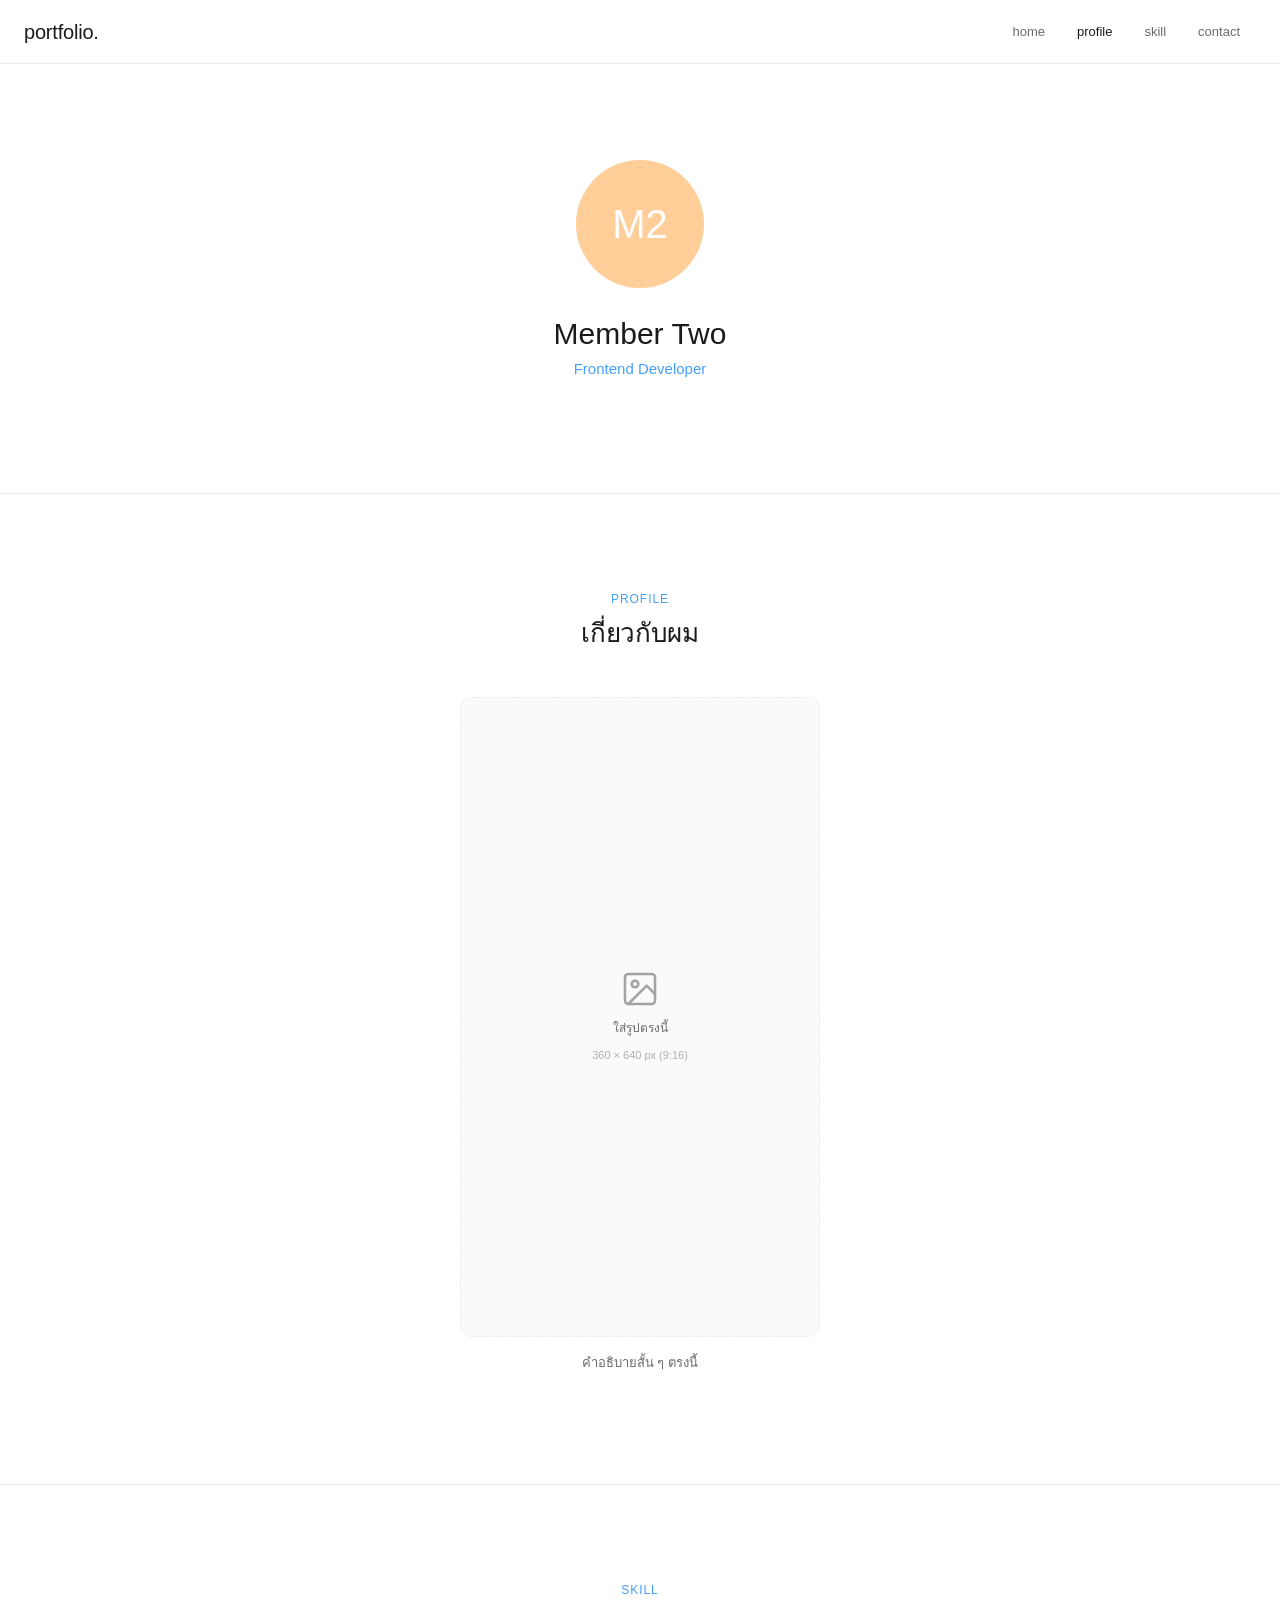
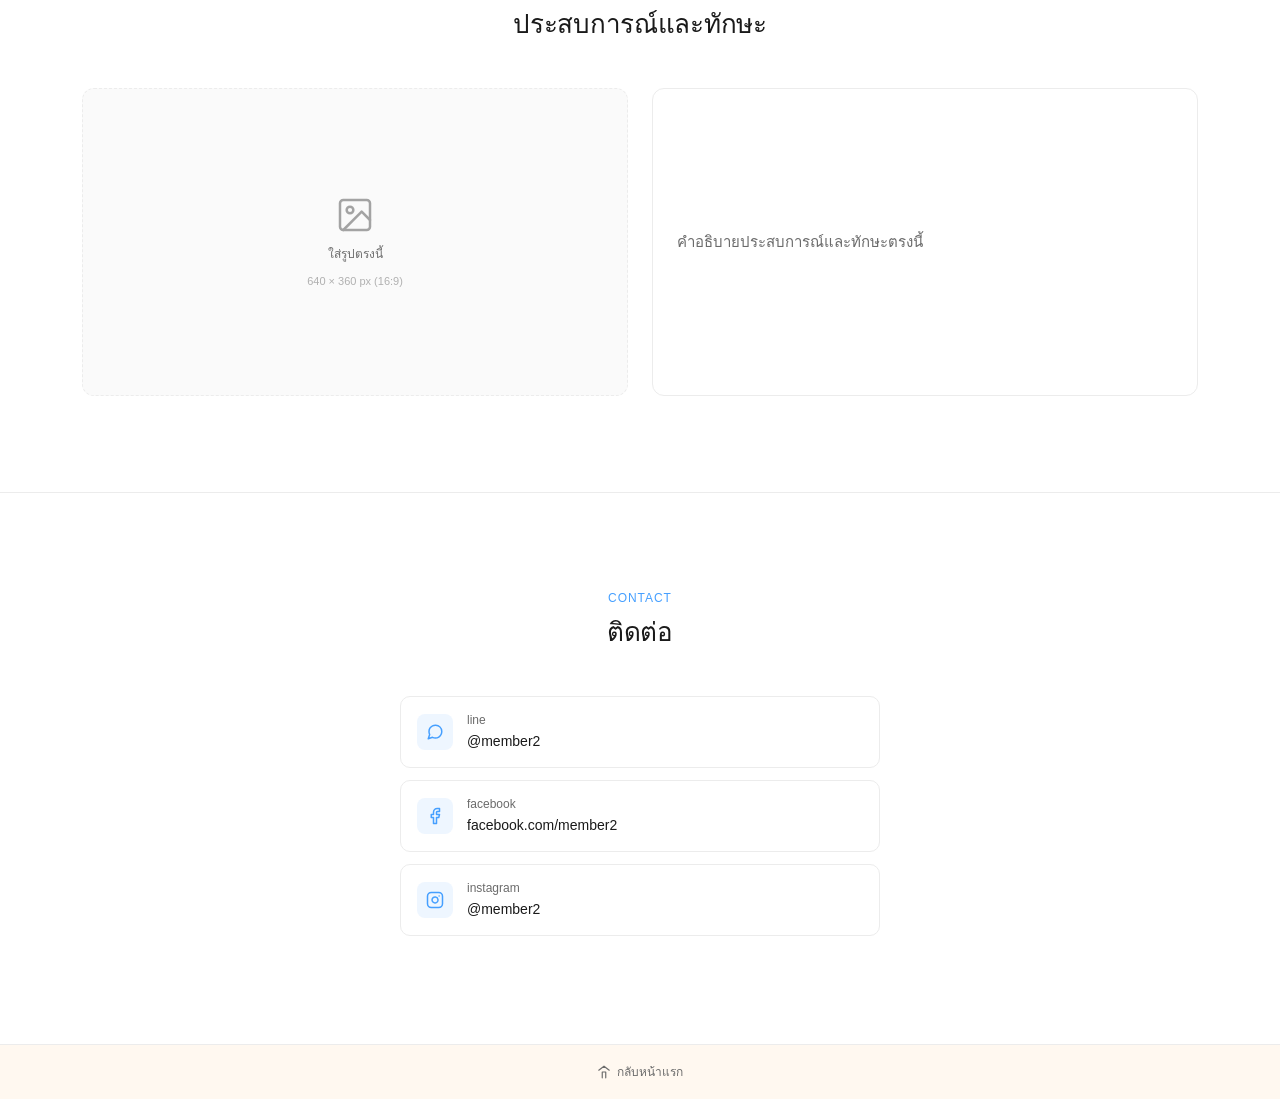
==== member2.html @ beedef67 "Add files via upload" ====
<!DOCTYPE html>
<html lang="th">
<head>
<meta charset="UTF-8">
<meta name="viewport" content="width=device-width, initial-scale=1.0">
<title>Member Two — Resume</title>
<link rel="icon" href="data:,">
<link href="https://cdnjs.cloudflare.com/ajax/libs/bootstrap/5.3.3/css/bootstrap.min.css" rel="stylesheet">
<link href="style.css" rel="stylesheet">
</head>
<body>

<!-- hidden SVG filters simulating color-blindness (method A) -->
<svg width="0" height="0" style="position:absolute">
  <defs>
    <filter id="protanopia">
      <feColorMatrix type="matrix" values="
        0.567 0.433 0     0 0
        0.558 0.442 0     0 0
        0     0.242 0.758 0 0
        0     0     0     1 0" />
    </filter>
    <filter id="deuteranopia">
      <feColorMatrix type="matrix" values="
        0.625 0.375 0   0 0
        0.7   0.3   0   0 0
        0     0.3   0.7 0 0
        0     0     0   1 0" />
    </filter>
    <filter id="tritanopia">
      <feColorMatrix type="matrix" values="
        0.95 0.05  0     0 0
        0    0.433 0.567 0 0
        0    0.475 0.525 0 0
        0    0     0     1 0" />
    </filter>
  </defs>
</svg>

<nav class="navbar navbar-expand-md site-nav fixed-top">
  <div class="container-fluid px-3 px-md-4">
    <a class="navbar-brand" href="index.html">portfolio.</a>

    <button class="navbar-toggler" type="button" data-bs-toggle="collapse" data-bs-target="#navMenu" aria-label="Toggle navigation">
      <span class="navbar-toggler-icon"></span>
    </button>

    <div class="collapse navbar-collapse" id="navMenu">
      <ul class="navbar-nav ms-auto">
        <li class="nav-item"><a class="nav-link" href="index.html">home</a></li>
        <li class="nav-item"><a class="nav-link" href="#profile">profile</a></li>
        <li class="nav-item"><a class="nav-link" href="#skill">skill</a></li>
        <li class="nav-item"><a class="nav-link" href="#contact">contact</a></li>
      </ul>
    </div>
  </div>
</nav>

<main style="padding-top:64px;">

  <!-- part 1: photo, name, job title -->
  <section id="home" class="resume-section text-center">
    <div class="avatar">M2</div>
    <h1 class="resume-name">Member Two</h1>
    <p class="resume-title">Frontend Developer</p>
  </section>

  <!-- extra section: short bio -->
  <section id="profile" class="resume-section text-center">
    <p class="section-label">profile</p>
    <h2 class="section-title">เกี่ยวกับผม</h2>
    <div class="profile-photo profile-photo--portrait">
      <svg viewBox="0 0 24 24" fill="none" stroke="currentColor" stroke-width="1.5" stroke-linecap="round" stroke-linejoin="round"><rect x="3" y="3" width="18" height="18" rx="2"></rect><circle cx="9" cy="9" r="2"></circle><path d="m21 15-5-5L5 21"></path></svg>
      <span class="photo-hint">ใส่รูปตรงนี้</span>
      <span class="photo-size">360 × 640 px (9:16)</span>
    </div>
    <p class="profile-caption">คำอธิบายสั้น ๆ ตรงนี้</p>
  </section>

  <!-- part 2: experience + skills -->
  <section id="skill" class="resume-section">
    <p class="section-label">skill</p>
    <h2 class="section-title">ประสบการณ์และทักษะ</h2>

    <div class="container">
      <div class="row g-4 align-items-stretch">
        <div class="col-md-6">
          <div class="profile-photo">
            <svg viewBox="0 0 24 24" fill="none" stroke="currentColor" stroke-width="1.5" stroke-linecap="round" stroke-linejoin="round"><rect x="3" y="3" width="18" height="18" rx="2"></rect><circle cx="9" cy="9" r="2"></circle><path d="m21 15-5-5L5 21"></path></svg>
            <span class="photo-hint">ใส่รูปตรงนี้</span>
            <span class="photo-size">640 × 360 px (16:9)</span>
          </div>
        </div>
        <div class="col-md-6">
          <div class="profile-desc-box">
            <p class="profile-text">คำอธิบายประสบการณ์และทักษะตรงนี้</p>
          </div>
        </div>
      </div>
    </div>
  </section>

  <!-- part 3: contact -->
  <section id="contact" class="resume-section">
    <p class="section-label">contact</p>
    <h2 class="section-title">ติดต่อ</h2>

    <div class="contact-grid">
      <a href="https://line.me/" class="contact-row" target="_blank" rel="noopener">
        <span class="icon-wrap">
          <svg viewBox="0 0 24 24" fill="none" stroke="currentColor" stroke-width="2" stroke-linecap="round" stroke-linejoin="round"><path d="M21 11.5a8.38 8.38 0 0 1-.9 3.8 8.5 8.5 0 0 1-7.6 4.7 8.38 8.38 0 0 1-3.8-.9L3 21l1.9-5.7a8.38 8.38 0 0 1-.9-3.8 8.5 8.5 0 0 1 4.7-7.6 8.38 8.38 0 0 1 3.8-.9h.5a8.48 8.48 0 0 1 8 8v.5z"></path></svg>
        </span>
        <span><span class="label d-block">line</span><span class="value">@member2</span></span>
      </a>
      <a href="https://facebook.com/" class="contact-row" target="_blank" rel="noopener">
        <span class="icon-wrap">
          <svg viewBox="0 0 24 24" fill="none" stroke="currentColor" stroke-width="2" stroke-linecap="round" stroke-linejoin="round"><path d="M18 2h-3a5 5 0 0 0-5 5v3H7v4h3v8h4v-8h3l1-4h-4V7a1 1 0 0 1 1-1h3z"></path></svg>
        </span>
        <span><span class="label d-block">facebook</span><span class="value">facebook.com/member2</span></span>
      </a>
      <a href="https://instagram.com/" class="contact-row" target="_blank" rel="noopener">
        <span class="icon-wrap">
          <svg viewBox="0 0 24 24" fill="none" stroke="currentColor" stroke-width="2" stroke-linecap="round" stroke-linejoin="round"><rect x="2" y="2" width="20" height="20" rx="5"></rect><path d="M16 11.37A4 4 0 1 1 12.63 8 4 4 0 0 1 16 11.37z"></path><line x1="17.5" y1="6.5" x2="17.51" y2="6.5"></line></svg>
        </span>
        <span><span class="label d-block">instagram</span><span class="value">@member2</span></span>
      </a>
    </div>
  </section>

</main>

<footer class="site-footer">
  <a href="index.html">
    <svg viewBox="0 0 24 24" fill="none" stroke="currentColor" stroke-width="2" stroke-linecap="round" stroke-linejoin="round"><path d="m3 9 9-7 9 7"></path><path d="M9 22V12h6v10"></path></svg>
    กลับหน้าแรก
  </a>
</footer>

<script src="https://cdnjs.cloudflare.com/ajax/libs/bootstrap/5.3.3/js/bootstrap.bundle.min.js"></script>
<script src="script.js"></script>
</body>
</html>
---- style.css ----
:root {
  --white: #ffffff;
  --peach: #ffce99;
  --blue: #459fff;
  --text: #1a1a1a;
  --text-muted: #6b6b6b;
  --border: #ececec;
}

* { box-sizing: border-box; }

html, body {
  height: 100%;
  background: var(--white);
  font-family: -apple-system, BlinkMacSystemFont, "Segoe UI", Roboto, Helvetica, Arial, sans-serif;
  color: var(--text);
  transition: filter 0.2s ease;
}

a { text-decoration: none; }

/* ---------- colorblind simulation filters (method A) ---------- */
html.cb-protanopia   { filter: url(#protanopia); }
html.cb-deuteranopia { filter: url(#deuteranopia); }
html.cb-tritanopia   { filter: url(#tritanopia); }

/* ---------- navbar ---------- */
.site-nav {
  background: var(--white) !important;
  border-bottom: 1px solid var(--border);
  height: 64px;
}

.site-nav .navbar-brand {
  font-weight: 500;
  color: var(--text) !important;
  letter-spacing: -0.01em;
}

.site-nav .nav-link {
  font-size: 13px;
  color: var(--text-muted) !important;
  margin: 0 8px;
}
.site-nav .nav-link:hover,
.site-nav .nav-link.active { color: var(--text) !important; }

/* ---------- settings gear (landing page only) ---------- */
.settings-btn {
  background: none;
  border: none;
  cursor: pointer;
  width: 36px;
  height: 36px;
  border-radius: 8px;
  display: flex;
  align-items: center;
  justify-content: center;
  color: var(--text-muted);
  transition: background 0.15s ease, color 0.15s ease;
}
.settings-btn:hover { background: #f7f7f7; color: var(--text); }
.settings-btn.active { color: var(--blue); background: #eef6ff; }
.settings-btn svg { width: 20px; height: 20px; }
.settings-btn.spin svg { animation: spin 0.5s ease; }
@keyframes spin { from { transform: rotate(0deg); } to { transform: rotate(90deg); } }

.settings-panel {
  position: absolute;
  top: 48px;
  right: 0;
  width: 240px;
  background: var(--white);
  border: 1px solid var(--border);
  border-radius: 10px;
  padding: 6px;
  display: none;
  box-shadow: 0 4px 16px rgba(0,0,0,0.06);
  z-index: 200;
}
.settings-panel.open { display: block; }

.settings-label {
  font-size: 11px;
  font-weight: 500;
  color: var(--text-muted);
  padding: 10px 12px 6px;
  letter-spacing: 0.02em;
}

.mode-option {
  display: flex;
  align-items: center;
  gap: 10px;
  width: 100%;
  padding: 10px 12px;
  border: none;
  background: none;
  border-radius: 8px;
  font-size: 13px;
  color: var(--text);
  cursor: pointer;
  text-align: left;
}
.mode-option:hover { background: #f7f7f7; }
.mode-option.selected { background: var(--blue); color: var(--white); }

.mode-dot {
  width: 8px; height: 8px;
  border-radius: 50%;
  border: 1.5px solid currentColor;
  flex-shrink: 0;
}
.mode-option.selected .mode-dot { background: var(--white); border-color: var(--white); }

/* ---------- hero (landing page) ---------- */
.hero-wrap {
  position: relative;
  min-height: calc(100vh - 64px);
  display: flex;
  align-items: center;
  justify-content: center;
  overflow: hidden;
}

.circle-peach {
  position: absolute;
  top: -80px;
  right: -100px;
  width: 320px;
  height: 320px;
  border-radius: 50%;
  background: var(--peach);
  opacity: 0.55;
}

.circle-blue {
  position: absolute;
  bottom: -100px;
  left: -100px;
  width: 260px;
  height: 260px;
  border-radius: 50%;
  background: var(--blue);
  opacity: 0.12;
}

.hero {
  position: relative;
  text-align: center;
  max-width: 520px;
  padding: 80px 24px;
}

.eyebrow {
  font-size: 12px;
  letter-spacing: 0.08em;
  text-transform: uppercase;
  color: var(--blue);
  font-weight: 500;
  margin-bottom: 18px;
}

.hero h1 {
  font-size: 34px;
  font-weight: 500;
  line-height: 1.35;
  margin-bottom: 16px;
  letter-spacing: -0.01em;
}

.hero .subtitle {
  font-size: 15px;
  color: var(--text-muted);
  line-height: 1.6;
  margin: 0 auto 36px;
  max-width: 420px;
}

.links { display: flex; gap: 14px; justify-content: center; flex-wrap: wrap; }

.link-btn {
  display: inline-flex;
  align-items: center;
  gap: 8px;
  padding: 13px 26px;
  border-radius: 8px;
  font-size: 14px;
  font-weight: 500;
  border: 1.5px solid transparent;
  transition: opacity 0.15s ease;
}
.link-btn:hover { opacity: 0.85; }
.link-btn svg { width: 16px; height: 16px; }

.link-primary { background: var(--blue); color: var(--white) !important; }
.link-secondary { background: var(--white); color: var(--blue) !important; border-color: var(--blue); }

/* ---------- footer bar ---------- */
.site-footer {
  background: #fff8f0;
  border-top: 1px solid var(--border);
  padding: 18px 24px;
  display: flex;
  justify-content: center;
  gap: 32px;
}
.site-footer a {
  display: inline-flex;
  align-items: center;
  gap: 6px;
  font-size: 12px;
  color: var(--text-muted) !important;
}
.site-footer a:hover { color: var(--text) !important; }
.site-footer svg { width: 14px; height: 14px; }

/* ---------- resume pages ---------- */
.resume-section {
  scroll-margin-top: 80px;
  padding: 96px 24px;
  border-bottom: 1px solid var(--border);
}
.resume-section:last-of-type { border-bottom: none; }

.section-label {
  font-size: 12px;
  letter-spacing: 0.08em;
  text-transform: uppercase;
  color: var(--blue);
  font-weight: 500;
  margin-bottom: 10px;
  text-align: center;
}

.section-title {
  font-size: 26px;
  font-weight: 500;
  text-align: center;
  margin-bottom: 48px;
  letter-spacing: -0.01em;
}

/* home section */
#home {
  border-bottom: 1px solid var(--border);
}
.avatar {
  width: 128px;
  height: 128px;
  border-radius: 50%;
  background: var(--peach);
  display: flex;
  align-items: center;
  justify-content: center;
  margin: 0 auto 28px;
  color: var(--white);
  font-size: 40px;
  font-weight: 500;
}
.resume-name {
  font-size: 30px;
  font-weight: 500;
  text-align: center;
  margin-bottom: 6px;
}
.resume-title {
  font-size: 15px;
  color: var(--blue);
  text-align: center;
  font-weight: 500;
}

/* profile section */
/* profile section: vertical photo + tiny caption */
.profile-photo {
  width: 100%;
  aspect-ratio: 16 / 9;
  border: 1.5px dashed var(--border);
  border-radius: 12px;
  background: #fafafa;
  display: flex;
  flex-direction: column;
  align-items: center;
  justify-content: center;
  gap: 10px;
  color: var(--text-muted);
}
.profile-photo--portrait {
  width: 360px;
  max-width: 100%;
  height: 640px;
  aspect-ratio: auto;
  margin: 0 auto;
}
.profile-photo svg { width: 40px; height: 40px; opacity: 0.6; }
.profile-photo .photo-hint { font-size: 12px; }
.profile-photo .photo-size { font-size: 11px; color: #b0b0b0; }

.profile-caption {
  margin-top: 16px;
  font-size: 13px;
  color: var(--text-muted);
}

.profile-desc-box {
  height: 100%;
  min-height: 220px;
  border: 1px solid var(--border);
  border-radius: 12px;
  padding: 24px;
  display: flex;
  align-items: center;
}

.profile-text {
  color: var(--text-muted);
  font-size: 15px;
  line-height: 1.8;
  text-align: left;
  margin: 0;
}

/* skill section */
.skill-card {
  background: var(--white);
  border: 1px solid var(--border);
  border-radius: 10px;
  padding: 24px;
  height: 100%;
}
.skill-card h3 {
  font-size: 15px;
  font-weight: 500;
  margin-bottom: 6px;
}
.skill-card p {
  font-size: 13px;
  color: var(--text-muted);
  margin-bottom: 14px;
}
.skill-bar-track {
  height: 6px;
  border-radius: 4px;
  background: #f0f0f0;
  overflow: hidden;
}
.skill-bar-fill {
  height: 100%;
  background: var(--blue);
  border-radius: 4px;
}

.exp-item {
  border-left: 2px solid var(--peach);
  padding: 4px 0 4px 20px;
  margin-bottom: 28px;
}
.exp-item:last-child { margin-bottom: 0; }
.exp-role { font-size: 15px; font-weight: 500; }
.exp-meta { font-size: 12px; color: var(--text-muted); margin-bottom: 6px; }
.exp-desc { font-size: 13px; color: var(--text-muted); line-height: 1.6; }

/* contact section */
.contact-grid { max-width: 480px; margin: 0 auto; }
.contact-row {
  display: flex;
  align-items: center;
  gap: 14px;
  padding: 14px 16px;
  border: 1px solid var(--border);
  border-radius: 10px;
  margin-bottom: 12px;
  color: var(--text) !important;
}
.contact-row:hover { border-color: var(--blue); }
.contact-row .icon-wrap {
  width: 36px; height: 36px;
  border-radius: 8px;
  background: #eef6ff;
  color: var(--blue);
  display: flex; align-items: center; justify-content: center;
  flex-shrink: 0;
}
.contact-row .icon-wrap svg { width: 18px; height: 18px; }
.contact-row .label { font-size: 12px; color: var(--text-muted); }
.contact-row .value { font-size: 14px; font-weight: 500; }
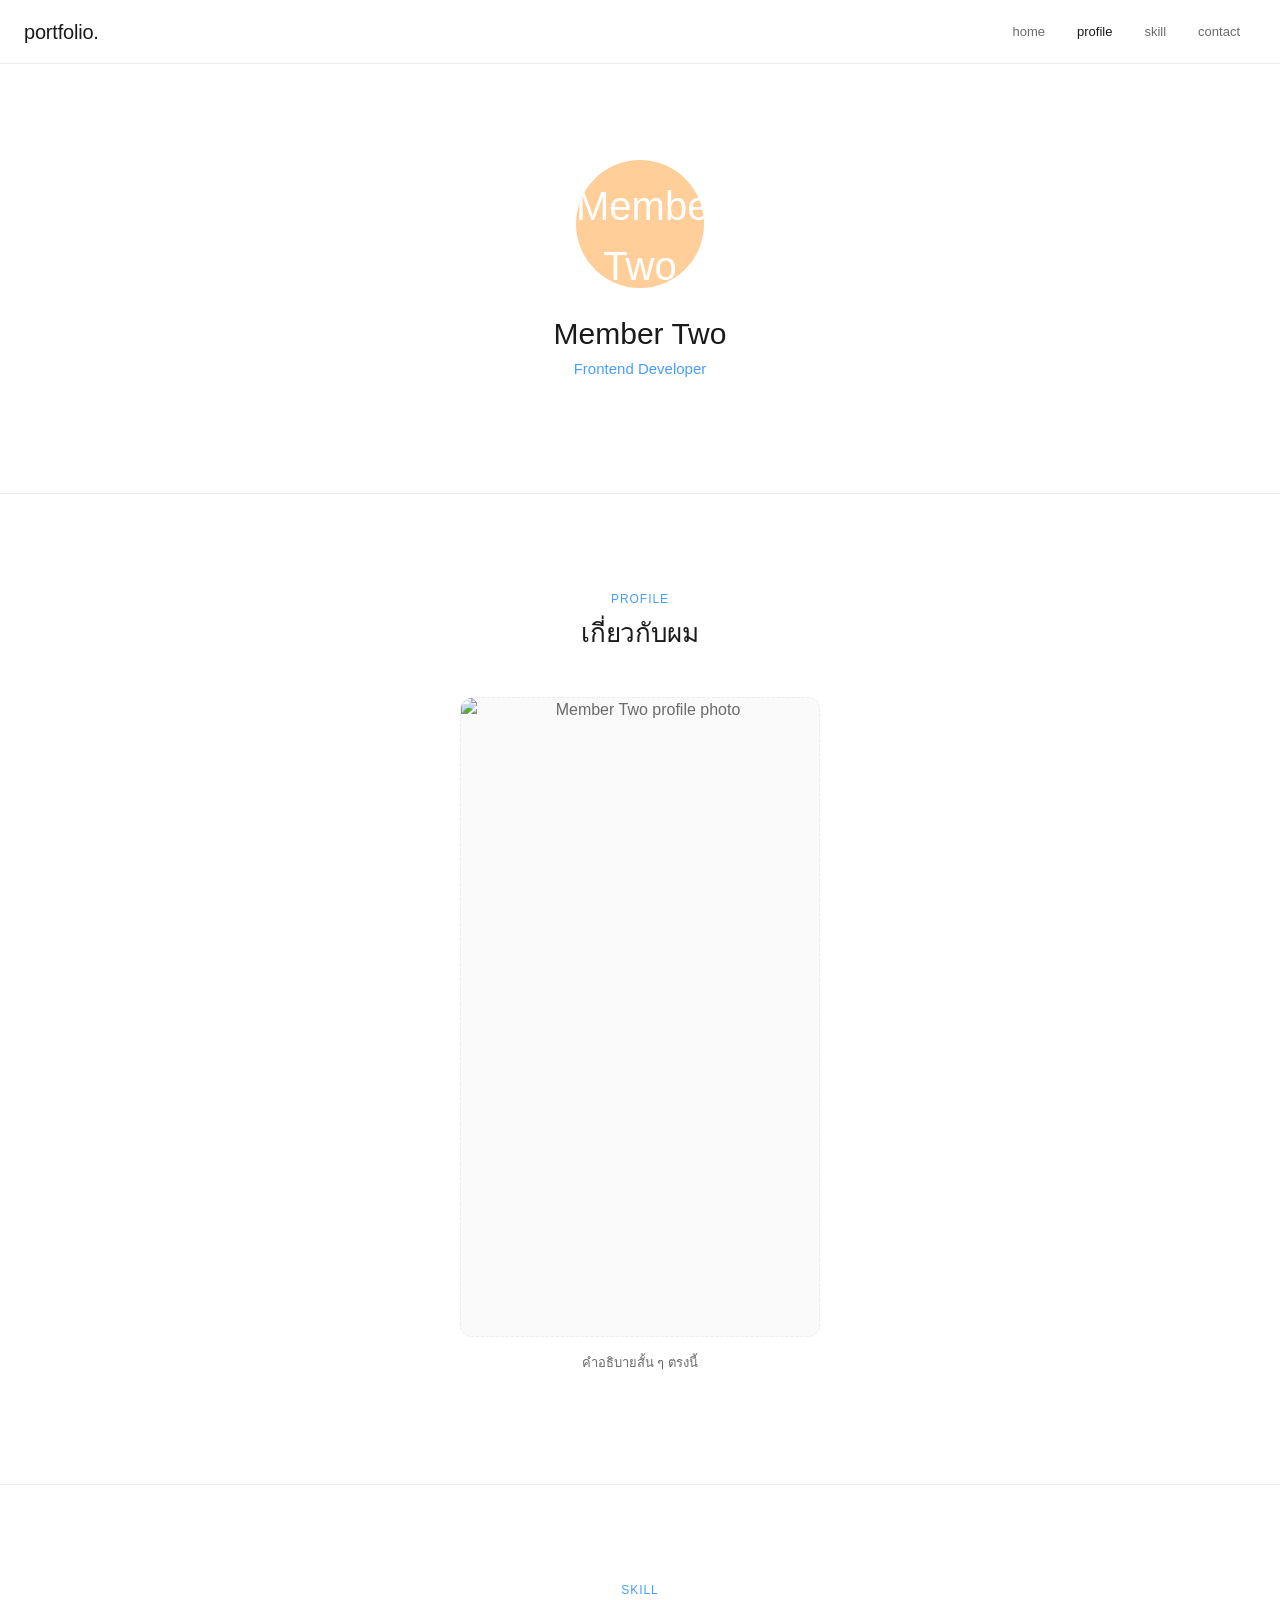
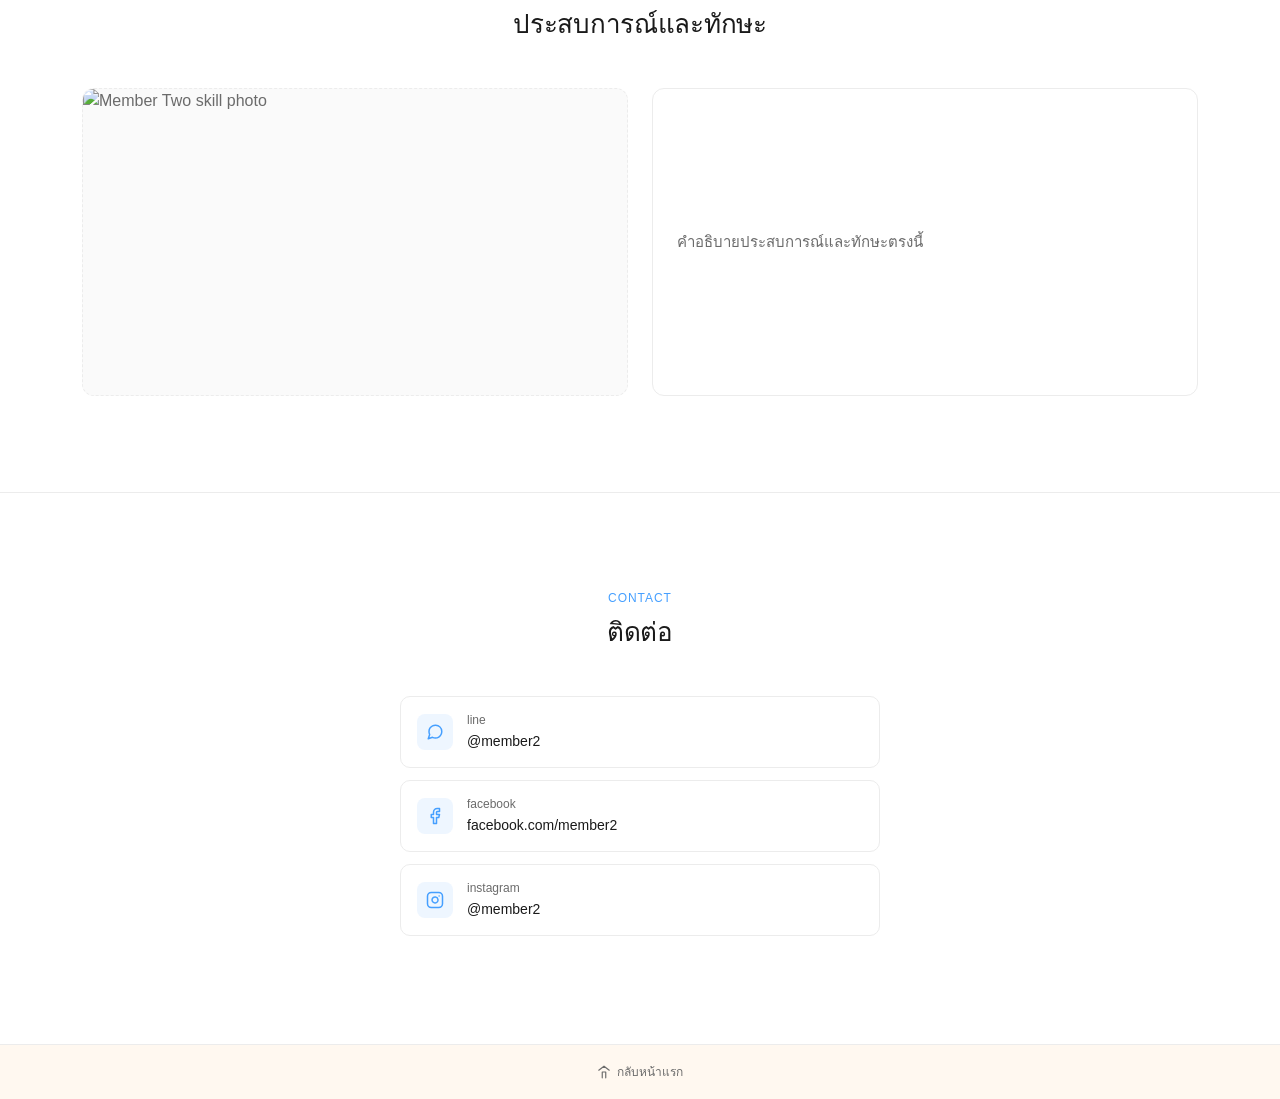
==== commit 07a08971: "Add files via upload" ====
--- a/member2.html
+++ b/member2.html
@@ -60,7 +60,7 @@
 
   <!-- part 1: photo, name, job title -->
   <section id="home" class="resume-section text-center">
-    <div class="avatar">M2</div>
+    <div class="avatar"><img src="images/member2-avatar.jpg" alt="Member Two"></div>
     <h1 class="resume-name">Member Two</h1>
     <p class="resume-title">Frontend Developer</p>
   </section>
@@ -70,9 +70,7 @@
     <p class="section-label">profile</p>
     <h2 class="section-title">เกี่ยวกับผม</h2>
     <div class="profile-photo profile-photo--portrait">
-      <svg viewBox="0 0 24 24" fill="none" stroke="currentColor" stroke-width="1.5" stroke-linecap="round" stroke-linejoin="round"><rect x="3" y="3" width="18" height="18" rx="2"></rect><circle cx="9" cy="9" r="2"></circle><path d="m21 15-5-5L5 21"></path></svg>
-      <span class="photo-hint">ใส่รูปตรงนี้</span>
-      <span class="photo-size">360 × 640 px (9:16)</span>
+      <img src="images/member2-profile.jpg" alt="Member Two profile photo">
     </div>
     <p class="profile-caption">คำอธิบายสั้น ๆ ตรงนี้</p>
   </section>
@@ -86,9 +84,7 @@
       <div class="row g-4 align-items-stretch">
         <div class="col-md-6">
           <div class="profile-photo">
-            <svg viewBox="0 0 24 24" fill="none" stroke="currentColor" stroke-width="1.5" stroke-linecap="round" stroke-linejoin="round"><rect x="3" y="3" width="18" height="18" rx="2"></rect><circle cx="9" cy="9" r="2"></circle><path d="m21 15-5-5L5 21"></path></svg>
-            <span class="photo-hint">ใส่รูปตรงนี้</span>
-            <span class="photo-size">640 × 360 px (16:9)</span>
+            <img src="images/member2-skill.jpg" alt="Member Two skill photo">
           </div>
         </div>
         <div class="col-md-6">
--- a/style.css
+++ b/style.css
@@ -257,6 +257,12 @@
   color: var(--white);
   font-size: 40px;
   font-weight: 500;
+  overflow: hidden;
+}
+.avatar img {
+  width: 100%;
+  height: 100%;
+  object-fit: cover;
 }
 .resume-name {
   font-size: 30px;
@@ -279,12 +285,17 @@
   border: 1.5px dashed var(--border);
   border-radius: 12px;
   background: #fafafa;
-  display: flex;
-  flex-direction: column;
-  align-items: center;
-  justify-content: center;
-  gap: 10px;
-  color: var(--text-muted);
+  overflow: hidden;
+  display: flex;
+  align-items: center;
+  justify-content: center;
+  color: var(--text-muted);
+}
+.profile-photo img {
+  width: 100%;
+  height: 100%;
+  object-fit: cover;
+  display: block;
 }
 .profile-photo--portrait {
   width: 360px;
@@ -293,9 +304,6 @@
   aspect-ratio: auto;
   margin: 0 auto;
 }
-.profile-photo svg { width: 40px; height: 40px; opacity: 0.6; }
-.profile-photo .photo-hint { font-size: 12px; }
-.profile-photo .photo-size { font-size: 11px; color: #b0b0b0; }
 
 .profile-caption {
   margin-top: 16px;
